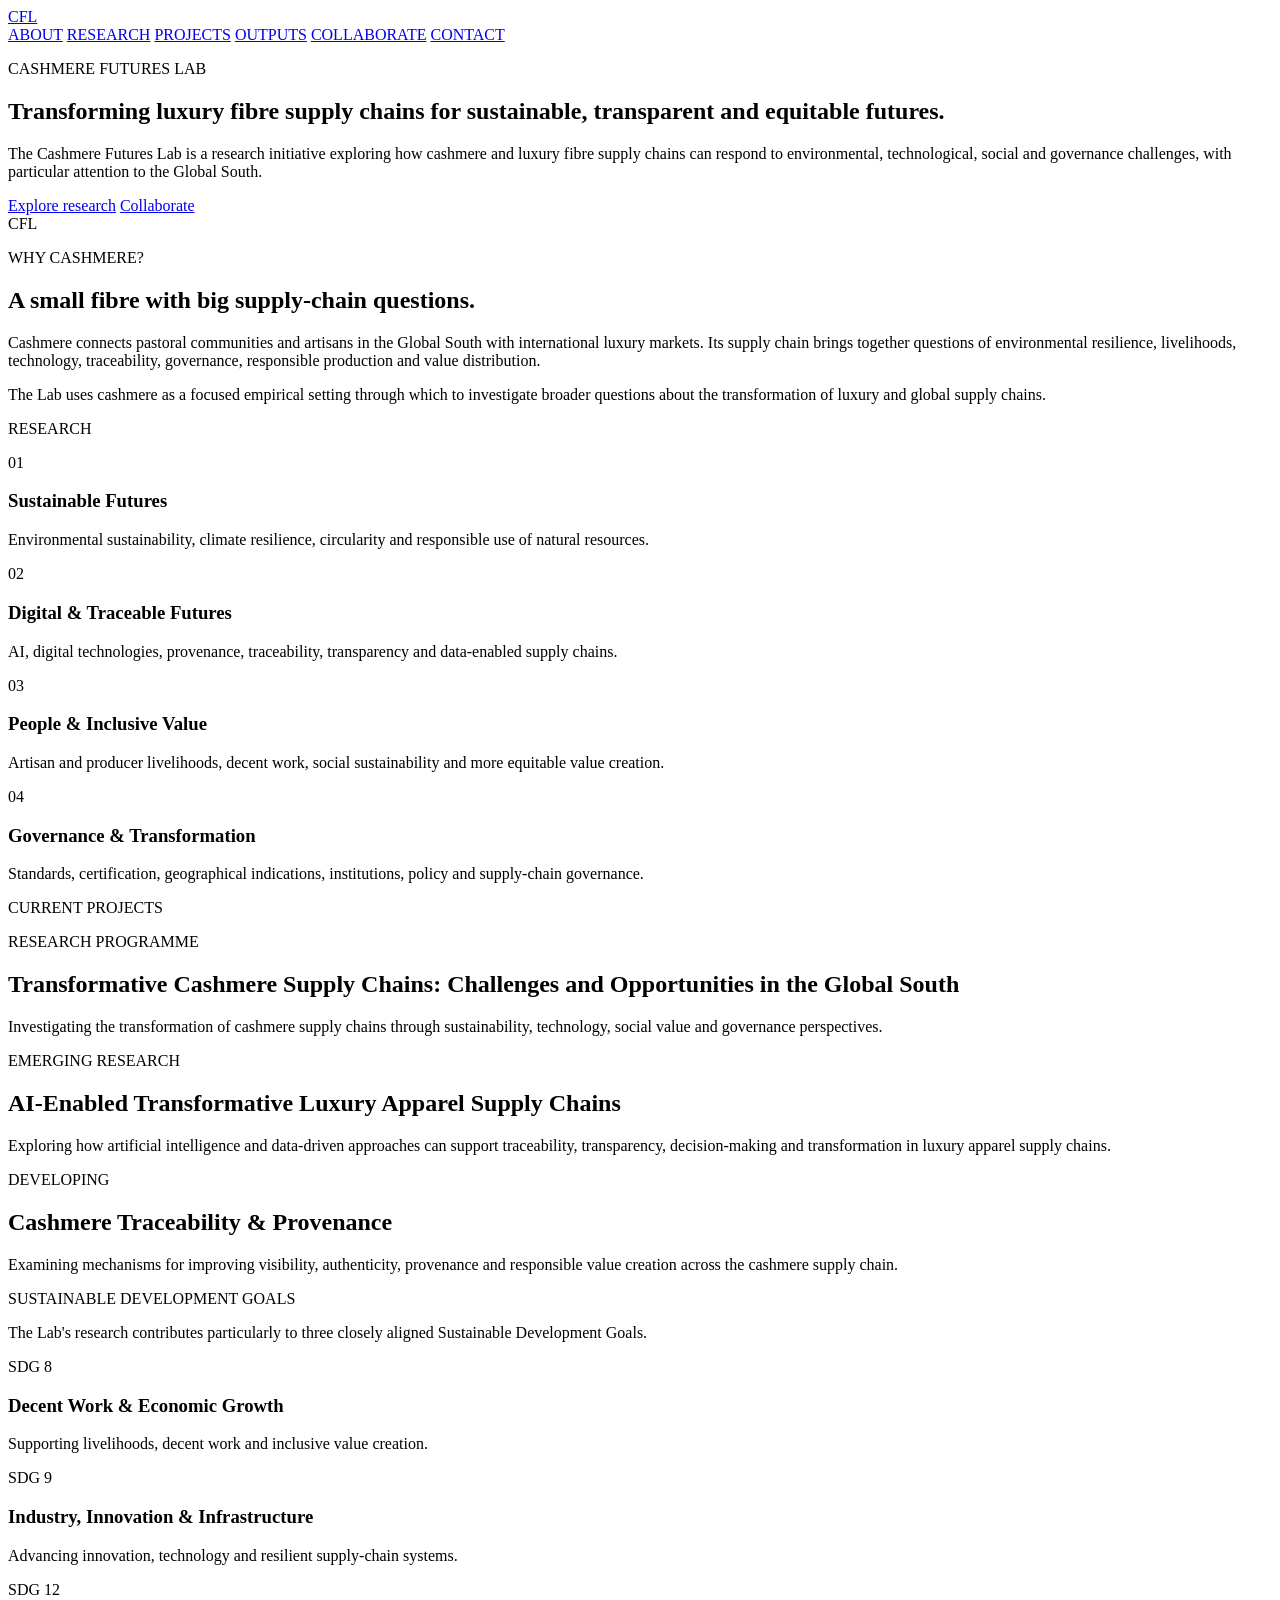
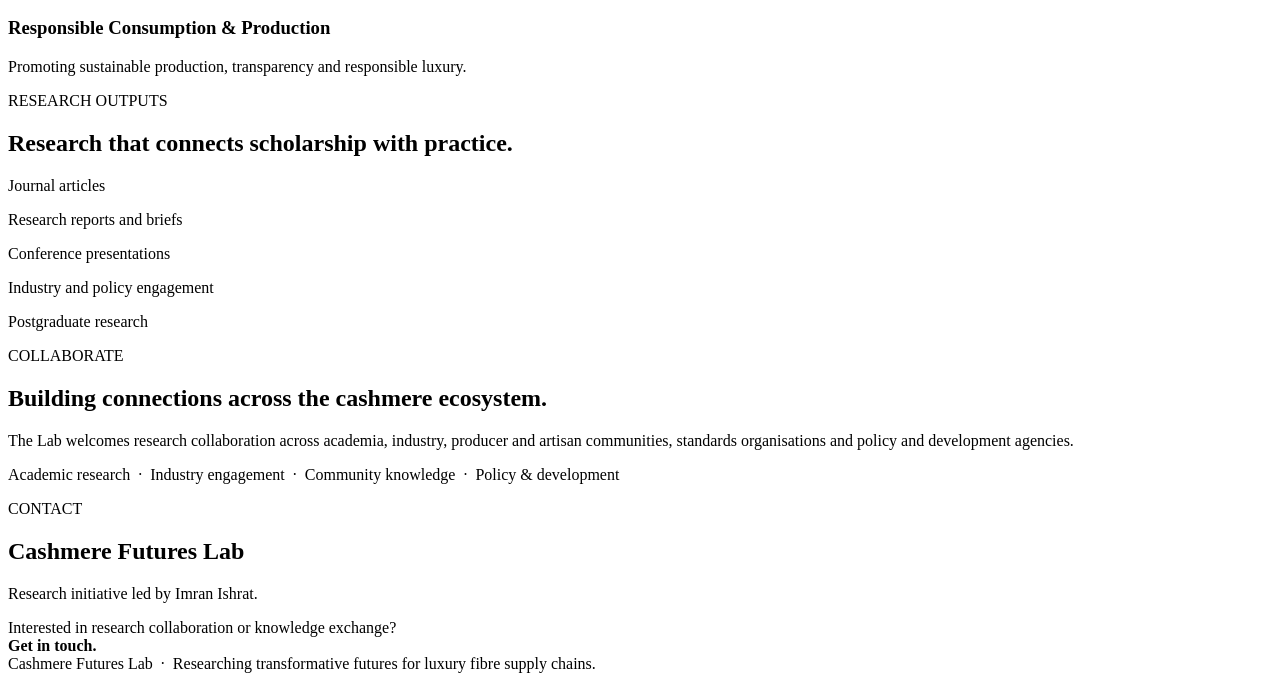
==== cashmere-futures-lab/index.html @ 5c0cad85 "Add initial private-development Cashmere Futures Lab homepage" ====
<!DOCTYPE html>
<html lang="en">
<head>
  <meta charset="UTF-8">
  <meta name="viewport" content="width=device-width, initial-scale=1.0">
  <meta name="robots" content="noindex, nofollow, noarchive">
  <title>Cashmere Futures Lab | Research</title>
  <link rel="stylesheet" href="style.css">
</head>
<body>
  <header class="site-header">
    <div class="container header-inner">
      <a class="brand" href="#top" aria-label="Cashmere Futures Lab home">CFL</a>
      <nav class="main-nav" aria-label="Primary navigation">
        <a href="#about">ABOUT</a>
        <a href="#research">RESEARCH</a>
        <a href="#projects">PROJECTS</a>
        <a href="#outputs">OUTPUTS</a>
        <a href="#collaborate">COLLABORATE</a>
        <a href="#contact">CONTACT</a>
      </nav>
    </div>
  </header>

  <main id="top">
    <section class="hero">
      <div class="container hero-grid">
        <div>
          <p class="eyebrow">CASHMERE FUTURES LAB</p>
          <h1>Transforming luxury fibre supply chains for sustainable, transparent and equitable futures.</h1>
          <p class="hero-text">The Cashmere Futures Lab is a research initiative exploring how cashmere and luxury fibre supply chains can respond to environmental, technological, social and governance challenges, with particular attention to the Global South.</p>
          <div class="hero-links">
            <a class="button primary" href="#research">Explore research</a>
            <a class="button" href="#collaborate">Collaborate</a>
          </div>
        </div>
        <div class="hero-mark" aria-hidden="true">
          <div class="fibre fibre-a"></div>
          <div class="fibre fibre-b"></div>
          <div class="fibre fibre-c"></div>
          <span>CFL</span>
        </div>
      </div>
    </section>

    <section class="section why" id="about">
      <div class="container two-col">
        <div>
          <p class="section-label">WHY CASHMERE?</p>
          <h2>A small fibre with big supply-chain questions.</h2>
        </div>
        <div>
          <p>Cashmere connects pastoral communities and artisans in the Global South with international luxury markets. Its supply chain brings together questions of environmental resilience, livelihoods, technology, traceability, governance, responsible production and value distribution.</p>
          <p>The Lab uses cashmere as a focused empirical setting through which to investigate broader questions about the transformation of luxury and global supply chains.</p>
        </div>
      </div>
    </section>

    <section class="section" id="research">
      <div class="container">
        <p class="section-label">RESEARCH</p>
        <div class="research-grid">
          <article class="research-card">
            <span class="number">01</span>
            <h3>Sustainable Futures</h3>
            <p>Environmental sustainability, climate resilience, circularity and responsible use of natural resources.</p>
          </article>
          <article class="research-card">
            <span class="number">02</span>
            <h3>Digital &amp; Traceable Futures</h3>
            <p>AI, digital technologies, provenance, traceability, transparency and data-enabled supply chains.</p>
          </article>
          <article class="research-card">
            <span class="number">03</span>
            <h3>People &amp; Inclusive Value</h3>
            <p>Artisan and producer livelihoods, decent work, social sustainability and more equitable value creation.</p>
          </article>
          <article class="research-card">
            <span class="number">04</span>
            <h3>Governance &amp; Transformation</h3>
            <p>Standards, certification, geographical indications, institutions, policy and supply-chain governance.</p>
          </article>
        </div>
      </div>
    </section>

    <section class="section" id="projects">
      <div class="container">
        <p class="section-label">CURRENT PROJECTS</p>
        <div class="project-list">
          <article class="project">
            <div class="project-meta">RESEARCH PROGRAMME</div>
            <h2>Transformative Cashmere Supply Chains: Challenges and Opportunities in the Global South</h2>
            <p>Investigating the transformation of cashmere supply chains through sustainability, technology, social value and governance perspectives.</p>
          </article>
          <article class="project">
            <div class="project-meta">EMERGING RESEARCH</div>
            <h2>AI-Enabled Transformative Luxury Apparel Supply Chains</h2>
            <p>Exploring how artificial intelligence and data-driven approaches can support traceability, transparency, decision-making and transformation in luxury apparel supply chains.</p>
          </article>
          <article class="project">
            <div class="project-meta">DEVELOPING</div>
            <h2>Cashmere Traceability &amp; Provenance</h2>
            <p>Examining mechanisms for improving visibility, authenticity, provenance and responsible value creation across the cashmere supply chain.</p>
          </article>
        </div>
      </div>
    </section>

    <section class="section sdg-section">
      <div class="container">
        <p class="section-label">SUSTAINABLE DEVELOPMENT GOALS</p>
        <p class="lead">The Lab's research contributes particularly to three closely aligned Sustainable Development Goals.</p>
        <div class="sdg-grid">
          <div class="sdg-card"><span>SDG 8</span><h3>Decent Work &amp; Economic Growth</h3><p>Supporting livelihoods, decent work and inclusive value creation.</p></div>
          <div class="sdg-card"><span>SDG 9</span><h3>Industry, Innovation &amp; Infrastructure</h3><p>Advancing innovation, technology and resilient supply-chain systems.</p></div>
          <div class="sdg-card"><span>SDG 12</span><h3>Responsible Consumption &amp; Production</h3><p>Promoting sustainable production, transparency and responsible luxury.</p></div>
        </div>
      </div>
    </section>

    <section class="section" id="outputs">
      <div class="container two-col">
        <div>
          <p class="section-label">RESEARCH OUTPUTS</p>
          <h2>Research that connects scholarship with practice.</h2>
        </div>
        <div class="output-list">
          <p>Journal articles</p>
          <p>Research reports and briefs</p>
          <p>Conference presentations</p>
          <p>Industry and policy engagement</p>
          <p>Postgraduate research</p>
        </div>
      </div>
    </section>

    <section class="section collaborate" id="collaborate">
      <div class="container two-col">
        <div>
          <p class="section-label">COLLABORATE</p>
          <h2>Building connections across the cashmere ecosystem.</h2>
        </div>
        <div>
          <p>The Lab welcomes research collaboration across academia, industry, producer and artisan communities, standards organisations and policy and development agencies.</p>
          <p class="collab-line">Academic research &nbsp;·&nbsp; Industry engagement &nbsp;·&nbsp; Community knowledge &nbsp;·&nbsp; Policy &amp; development</p>
        </div>
      </div>
    </section>

    <section class="section contact" id="contact">
      <div class="container contact-box">
        <div>
          <p class="section-label">CONTACT</p>
          <h2>Cashmere Futures Lab</h2>
          <p>Research initiative led by Imran Ishrat.</p>
        </div>
        <div class="contact-note">Interested in research collaboration or knowledge exchange?<br><strong>Get in touch.</strong></div>
      </div>
    </section>
  </main>

  <footer class="site-footer">
    <div class="container">Cashmere Futures Lab &nbsp;·&nbsp; Researching transformative futures for luxury fibre supply chains.</div>
  </footer>
</body>
</html>
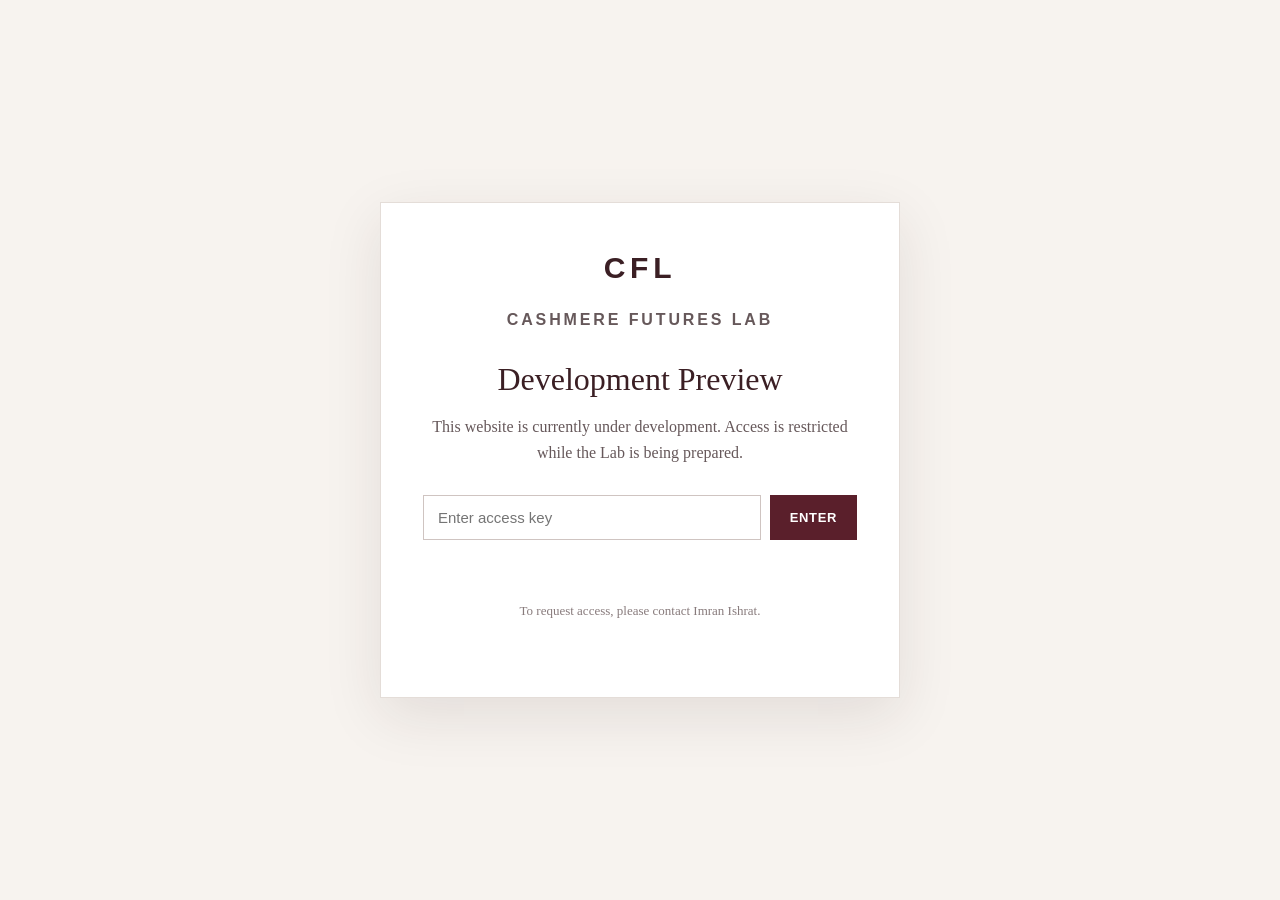
==== commit 07aad497: "Add temporary CFL development access gate" ====
--- a/cashmere-futures-lab/index.html
+++ b/cashmere-futures-lab/index.html
@@ -4,164 +4,45 @@
   <meta charset="UTF-8">
   <meta name="viewport" content="width=device-width, initial-scale=1.0">
   <meta name="robots" content="noindex, nofollow, noarchive">
-  <title>Cashmere Futures Lab | Research</title>
-  <link rel="stylesheet" href="style.css">
+  <title>Cashmere Futures Lab | Development Access</title>
+  <style>
+    *{box-sizing:border-box}body{margin:0;min-height:100vh;display:flex;align-items:center;justify-content:center;background:#f7f3ef;color:#3b1f24;font-family:Georgia,'Times New Roman',serif}.gate{width:min(520px,90%);padding:48px 42px;background:#fff;border:1px solid #e4ddd8;box-shadow:0 18px 55px rgba(50,25,25,.10);text-align:center}.mark{font-family:Arial,sans-serif;font-size:30px;font-weight:700;letter-spacing:.16em;margin-bottom:22px}.eyebrow{font:600 11px Arial,sans-serif;letter-spacing:.18em;text-transform:uppercase;margin:0 0 14px}.gate h1{font-size:32px;font-weight:500;line-height:1.15;margin:0 0 16px}.gate p{font-size:16px;line-height:1.65;color:#66585a;margin:0 auto 28px;max-width:420px}.form{display:flex;gap:9px;justify-content:center}.form input{flex:1;min-width:0;padding:13px 14px;border:1px solid #cfc4c1;font:15px Arial,sans-serif}.form button{padding:13px 20px;border:0;background:#5a1f2b;color:#fff;font:600 13px Arial,sans-serif;letter-spacing:.05em;cursor:pointer}.error{min-height:22px;margin:12px 0 0;color:#8a2d2d;font:13px Arial,sans-serif}.note{margin-top:26px!important;font-size:13px!important;color:#887b7c!important}
+  </style>
 </head>
 <body>
-  <header class="site-header">
-    <div class="container header-inner">
-      <a class="brand" href="#top" aria-label="Cashmere Futures Lab home">CFL</a>
-      <nav class="main-nav" aria-label="Primary navigation">
-        <a href="#about">ABOUT</a>
-        <a href="#research">RESEARCH</a>
-        <a href="#projects">PROJECTS</a>
-        <a href="#outputs">OUTPUTS</a>
-        <a href="#collaborate">COLLABORATE</a>
-        <a href="#contact">CONTACT</a>
-      </nav>
-    </div>
-  </header>
-
-  <main id="top">
-    <section class="hero">
-      <div class="container hero-grid">
-        <div>
-          <p class="eyebrow">CASHMERE FUTURES LAB</p>
-          <h1>Transforming luxury fibre supply chains for sustainable, transparent and equitable futures.</h1>
-          <p class="hero-text">The Cashmere Futures Lab is a research initiative exploring how cashmere and luxury fibre supply chains can respond to environmental, technological, social and governance challenges, with particular attention to the Global South.</p>
-          <div class="hero-links">
-            <a class="button primary" href="#research">Explore research</a>
-            <a class="button" href="#collaborate">Collaborate</a>
-          </div>
-        </div>
-        <div class="hero-mark" aria-hidden="true">
-          <div class="fibre fibre-a"></div>
-          <div class="fibre fibre-b"></div>
-          <div class="fibre fibre-c"></div>
-          <span>CFL</span>
-        </div>
-      </div>
-    </section>
-
-    <section class="section why" id="about">
-      <div class="container two-col">
-        <div>
-          <p class="section-label">WHY CASHMERE?</p>
-          <h2>A small fibre with big supply-chain questions.</h2>
-        </div>
-        <div>
-          <p>Cashmere connects pastoral communities and artisans in the Global South with international luxury markets. Its supply chain brings together questions of environmental resilience, livelihoods, technology, traceability, governance, responsible production and value distribution.</p>
-          <p>The Lab uses cashmere as a focused empirical setting through which to investigate broader questions about the transformation of luxury and global supply chains.</p>
-        </div>
-      </div>
-    </section>
-
-    <section class="section" id="research">
-      <div class="container">
-        <p class="section-label">RESEARCH</p>
-        <div class="research-grid">
-          <article class="research-card">
-            <span class="number">01</span>
-            <h3>Sustainable Futures</h3>
-            <p>Environmental sustainability, climate resilience, circularity and responsible use of natural resources.</p>
-          </article>
-          <article class="research-card">
-            <span class="number">02</span>
-            <h3>Digital &amp; Traceable Futures</h3>
-            <p>AI, digital technologies, provenance, traceability, transparency and data-enabled supply chains.</p>
-          </article>
-          <article class="research-card">
-            <span class="number">03</span>
-            <h3>People &amp; Inclusive Value</h3>
-            <p>Artisan and producer livelihoods, decent work, social sustainability and more equitable value creation.</p>
-          </article>
-          <article class="research-card">
-            <span class="number">04</span>
-            <h3>Governance &amp; Transformation</h3>
-            <p>Standards, certification, geographical indications, institutions, policy and supply-chain governance.</p>
-          </article>
-        </div>
-      </div>
-    </section>
-
-    <section class="section" id="projects">
-      <div class="container">
-        <p class="section-label">CURRENT PROJECTS</p>
-        <div class="project-list">
-          <article class="project">
-            <div class="project-meta">RESEARCH PROGRAMME</div>
-            <h2>Transformative Cashmere Supply Chains: Challenges and Opportunities in the Global South</h2>
-            <p>Investigating the transformation of cashmere supply chains through sustainability, technology, social value and governance perspectives.</p>
-          </article>
-          <article class="project">
-            <div class="project-meta">EMERGING RESEARCH</div>
-            <h2>AI-Enabled Transformative Luxury Apparel Supply Chains</h2>
-            <p>Exploring how artificial intelligence and data-driven approaches can support traceability, transparency, decision-making and transformation in luxury apparel supply chains.</p>
-          </article>
-          <article class="project">
-            <div class="project-meta">DEVELOPING</div>
-            <h2>Cashmere Traceability &amp; Provenance</h2>
-            <p>Examining mechanisms for improving visibility, authenticity, provenance and responsible value creation across the cashmere supply chain.</p>
-          </article>
-        </div>
-      </div>
-    </section>
-
-    <section class="section sdg-section">
-      <div class="container">
-        <p class="section-label">SUSTAINABLE DEVELOPMENT GOALS</p>
-        <p class="lead">The Lab's research contributes particularly to three closely aligned Sustainable Development Goals.</p>
-        <div class="sdg-grid">
-          <div class="sdg-card"><span>SDG 8</span><h3>Decent Work &amp; Economic Growth</h3><p>Supporting livelihoods, decent work and inclusive value creation.</p></div>
-          <div class="sdg-card"><span>SDG 9</span><h3>Industry, Innovation &amp; Infrastructure</h3><p>Advancing innovation, technology and resilient supply-chain systems.</p></div>
-          <div class="sdg-card"><span>SDG 12</span><h3>Responsible Consumption &amp; Production</h3><p>Promoting sustainable production, transparency and responsible luxury.</p></div>
-        </div>
-      </div>
-    </section>
-
-    <section class="section" id="outputs">
-      <div class="container two-col">
-        <div>
-          <p class="section-label">RESEARCH OUTPUTS</p>
-          <h2>Research that connects scholarship with practice.</h2>
-        </div>
-        <div class="output-list">
-          <p>Journal articles</p>
-          <p>Research reports and briefs</p>
-          <p>Conference presentations</p>
-          <p>Industry and policy engagement</p>
-          <p>Postgraduate research</p>
-        </div>
-      </div>
-    </section>
-
-    <section class="section collaborate" id="collaborate">
-      <div class="container two-col">
-        <div>
-          <p class="section-label">COLLABORATE</p>
-          <h2>Building connections across the cashmere ecosystem.</h2>
-        </div>
-        <div>
-          <p>The Lab welcomes research collaboration across academia, industry, producer and artisan communities, standards organisations and policy and development agencies.</p>
-          <p class="collab-line">Academic research &nbsp;·&nbsp; Industry engagement &nbsp;·&nbsp; Community knowledge &nbsp;·&nbsp; Policy &amp; development</p>
-        </div>
-      </div>
-    </section>
-
-    <section class="section contact" id="contact">
-      <div class="container contact-box">
-        <div>
-          <p class="section-label">CONTACT</p>
-          <h2>Cashmere Futures Lab</h2>
-          <p>Research initiative led by Imran Ishrat.</p>
-        </div>
-        <div class="contact-note">Interested in research collaboration or knowledge exchange?<br><strong>Get in touch.</strong></div>
-      </div>
-    </section>
+  <main class="gate" aria-labelledby="title">
+    <div class="mark">CFL</div>
+    <p class="eyebrow">Cashmere Futures Lab</p>
+    <h1 id="title">Development Preview</h1>
+    <p>This website is currently under development. Access is restricted while the Lab is being prepared.</p>
+    <form class="form" id="accessForm">
+      <input id="key" type="password" autocomplete="off" placeholder="Enter access key" aria-label="Access key" required>
+      <button type="submit">ENTER</button>
+    </form>
+    <div class="error" id="error" role="alert"></div>
+    <p class="note">To request access, please contact Imran Ishrat.</p>
   </main>
-
-  <footer class="site-footer">
-    <div class="container">Cashmere Futures Lab &nbsp;·&nbsp; Researching transformative futures for luxury fibre supply chains.</div>
-  </footer>
+  <script>
+    /* Temporary development gate only. This is not security-grade authentication. */
+    const ACCESS_HASH = '8c9f7c5b4c2b4e6b6b9e5d5c0b0d4e6f7b5f1a2c3d4e5f60718293a4b5c6d7e8';
+    async function hash(value){
+      const data = new TextEncoder().encode(value);
+      const digest = await crypto.subtle.digest('SHA-256', data);
+      return Array.from(new Uint8Array(digest)).map(b=>b.toString(16).padStart(2,'0')).join('');
+    }
+    document.getElementById('accessForm').addEventListener('submit', async (e)=>{
+      e.preventDefault();
+      const key=document.getElementById('key').value;
+      const error=document.getElementById('error');
+      error.textContent='';
+      if(await hash(key)===ACCESS_HASH){
+        sessionStorage.setItem('cflPreviewAccess','granted');
+        window.location.href='lab.html';
+      }else{
+        error.textContent='Access key not recognised.';
+      }
+    });
+    if(sessionStorage.getItem('cflPreviewAccess')==='granted') window.location.href='lab.html';
+  </script>
 </body>
 </html>
